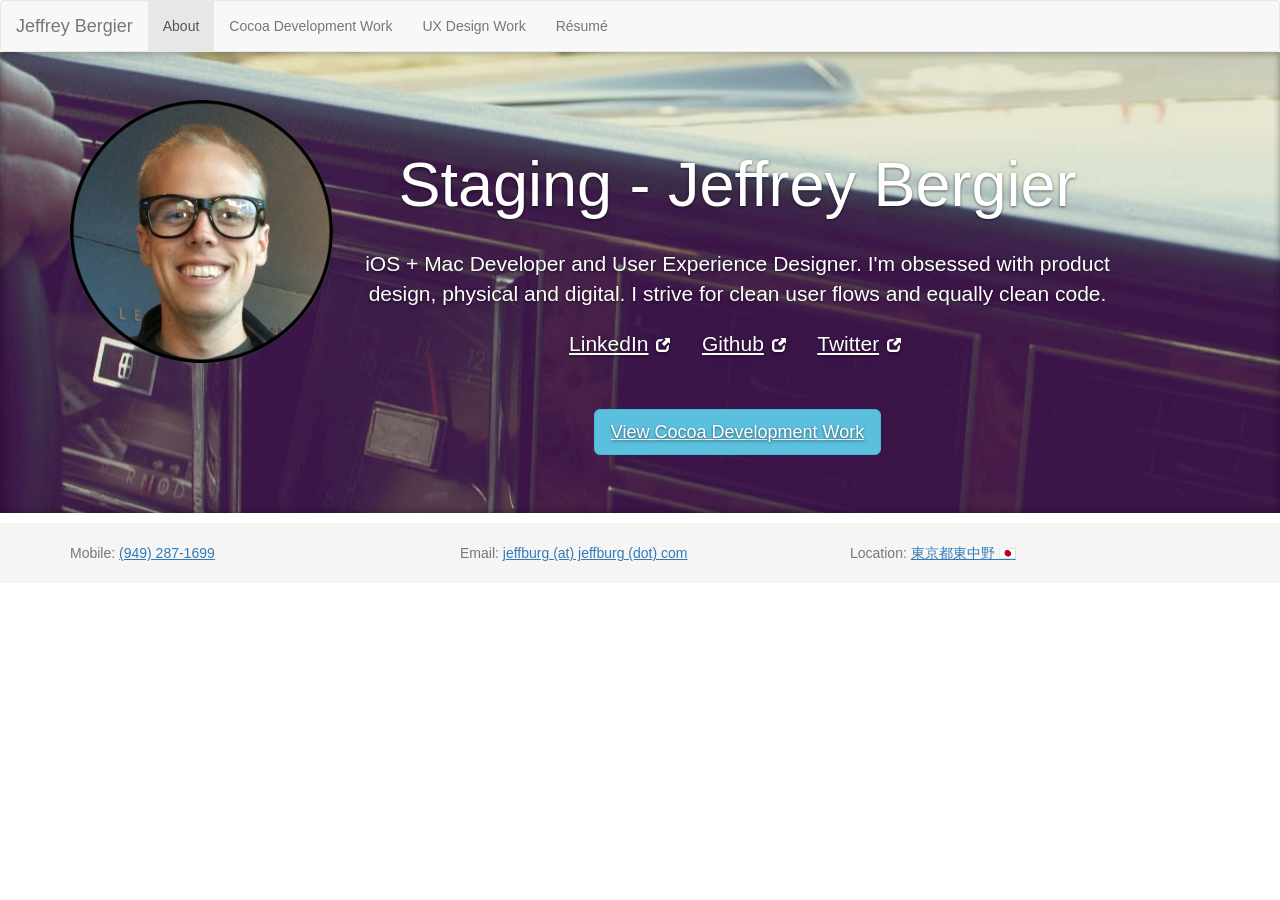
==== web-root/index.html @ d7cb7a7b "[Worker] renamed web root for worker" ====
<!DOCTYPE html>
<html lang="en">
  <head>
    <title>Staging - About - Jeffrey Bergier</title>
    <meta charset="utf-8"/>
    <meta name="viewport" content="width=device-width, initial-scale=1.0, user-scalable=no">
    <!-- Bootstrap -->
    <link href="./css/bootstrap.css" rel="stylesheet">
    <link href="./css/custom.css" rel="stylesheet">
    <link href="./css/jquery.fs.boxer.css" rel="stylesheet">

    <!-- HTML5 shim and Respond.js IE8 support of HTML5 elements and media queries -->
    <!--[if lt IE 9]>
      <script src="./js/html5shiv.js"></script>
      <script src="./js/respond.min.js"></script>
    <![endif]-->

    <!-- Start of Woopra Code -->
    <script>
    (function(){
    var t,i,e,n=window,o=document,a=arguments,s="script",r=["config","track","identify","visit","push","call"],c=function(){var t,i=this;for(i._e=[],t=0;r.length>t;t++)(function(t){i[t]=function(){return i._e.push([t].concat(Array.prototype.slice.call(arguments,0))),i}})(r[t])};for(n._w=n._w||{},t=0;a.length>t;t++)n._w[a[t]]=n[a[t]]=n[a[t]]||new c;i=o.createElement(s),i.async=1,i.src="//static.woopra.com/js/w.js",e=o.getElementsByTagName(s)[0],e.parentNode.insertBefore(i,e)
    })("woopra");

    woopra.config({
        domain: 'jeffburg.com',
        idle_timeout: 1800000
    });
    woopra.track();
    </script>
    <!-- End of Woopra Code -->


  </head>
  <body>
    <nav class="navbar navbar-default" role="navigation">
      <!-- Brand and toggle get grouped for better mobile display -->
      <div class="navbar-header">
        <button type="button" class="navbar-toggle" data-toggle="collapse" data-target=".navbar-ex1-collapse">
          <span class="sr-only">Toggle navigation</span>
          <span class="icon-bar"></span>
          <span class="icon-bar"></span>
          <span class="icon-bar"></span>
        </button>
        <a class="navbar-brand" href="index.html">Jeffrey Bergier</a>
      </div>

      <!-- Collect the nav links, forms, and other content for toggling -->
      <div class="collapse navbar-collapse navbar-ex1-collapse">
        <ul class="nav navbar-nav">
            <li class="active"><a href="index.html">About</a></li>
  		  	<li><a href="cocoa.html">Cocoa Development Work</a></li>
            <li><a href="ux.html">UX Design Work</a></li>
            <li><a href="resume.html">R&eacute;sum&eacute;</a></li>
        </ul>
      </div><!-- /.navbar-collapse -->
    </nav>

    <!-- Jumbotron Masthead -->
    <div class="jumbotron about">
      <div class="container">
          <div class="row">
              <div class="col-sm-5 col-md-4 col-lg-3">
                <img src="aboutassets/facecircle.png" class="img-responsive-scale">
              </div>
              <div class="col-sm-7 col-md-8">
                <h1>Staging - Jeffrey Bergier</h1><br>
                <p style="font-weight: 400">iOS + Mac Developer and User Experience Designer. I'm obsessed with product design, physical and digital. I strive for clean user flows and equally clean code.</p>
                <ul class="list-inline center hidden-xs" id="about">
					<li><a href="https://www.linkedin.com/in/jeffreybergier" target="_blank">LinkedIn</a>&nbsp;&nbsp;<span class="glyphicon glyphicon-new-window"></span></li>
                    <li>&nbsp;</li>
                    <li><a href="https://www.github.com/jeffreybergier" target="_blank">Github</a>&nbsp;&nbsp;<span class="glyphicon glyphicon-new-window"></span></li>
                    <li>&nbsp;</li>
                    <li><a href="https://www.twitter.com/jeffburg" target="_blank">Twitter</a>&nbsp;&nbsp;<span class="glyphicon glyphicon-new-window"></span></li>
                </ul>
                <ul class="list-unstyled center hidden-sm hidden-md hidden-lg" id="about">
					<li><a href="http://www.linkedin.com/in/jeffreybergier" target="_blank">LinkedIn</a>&nbsp;&nbsp;<span class="glyphicon glyphicon-new-window"></span></li>
                    <li>&nbsp;</li>
                    <li><a href="http://www.github.com/jeffreybergier" target="_blank">Github</a>&nbsp;&nbsp;<span class="glyphicon glyphicon-new-window"></span></li>
                    <li>&nbsp;</li>
                    <li><a href="https://www.twitter.com/jeffburg" target="_blank">Twitter</a>&nbsp;&nbsp;<span class="glyphicon glyphicon-new-window"></span></li>
                </ul>
                <br>
                <h3 class="hidden-xs"><a href="cocoa.html" class="btn btn-info btn-lg">View Cocoa Development Work</a></h3>
                <h3 class="hidden-sm hidden-md hidden-lg"><a href="cocoa.html" class="btn btn-info btn-lg">View Cocoa Development Work</a></h3>
              </div>
          </div>
      </div>
    </div>

    <div id="footer">
      <div class="container">
        <div class="row">
            <div class="col-sm-3 col-md-4">
                <p class="text-muted credit">Mobile: <a href="/phone.php">(949) 287-1699</a></p>
            </div>
            <div class="col-sm-5 col-md-4">
                <p class="text-muted credit">Email: <a href="/email.php"> jeffburg (at) jeffburg (dot) com</a></p>
            </div>
            <div class="col-sm-4 col-md-4">
                <p class="text-muted credit">Location: <a href="https://www.bing.com/maps/embed?v=3&amp;cp=35.7067864~139.6851173&amp;lvl=16&amp;w=640&amp;h=510&amp;sty=r&amp;typ=s&amp;pp=&amp;ps=55&amp;dir=0&amp;mkt=en-us&amp;src=SHELL&amp;form=BMEMJS" class="boxer" data-height="515" data-width="645">東京都東中野 🇯🇵</a></p>
            </div>
        </div>
      </div>
    </div>

    <!-- jQuery (necessary for Bootstrap's JavaScript plugins) -->
    <script src="./js/jquery.js"></script>
    <script src="./js/bootstrap.js"></script>
    <script src="./js/transition.js"></script>
    <script src="./js/collapse.js"></script>
    <script src="./js/jquery.fs.boxer.js"></script>
    <script>
        $(document).ready(function() {
            $(".boxer").boxer();
        });
    </script>

  </body>
</html>
---- web-root/css/custom.css ----
/*
 * Created so Jeff Can Ruin His Own CSS File Instead of Bootstraps
*/

@media print {
  a[href]:after {
    content: none;
  }
}

/* if you want to embrace usability, use this! */
a,
a.visited,
a.focus,
.nav > li > a:hover,
a:focus.navbar-brand,
a:hover.navbar-brand,
a:hover.resume,
a:focus.resume,
.nav > li > a:focus,
a.hover {
    text-decoration: underline;
}

.nav > li > a,
.nav > li > a:visited {
  text-decoration: none;
}

a.navbar-brand,
a:visited.navbar-brand {
    text-decoration: none;
}

a.resume,
a:visited.resume {
    text-decoration: none;
}

ul.resumelist {
    padding-left:24px;
}

#about a,
#about a:visited,
#about a:focus,
#about a:hover {
    color:#fff;
    text-decoration: underline;
    font-size: 21px;
    text-align: center;
}

ul.center {
    text-align: center;
}

video.fullwidth {
	max-width: 100%;
}
video.partialwidth {
	max-width: 85%;
}
/* makes buttons have an underline
.btn {
    text-decoration: underline;
} */

h1,
h3,
h2 {
    text-align: center;
}

h1 {
    font-size: 48px;
}

.jumbotron h1 {
  padding-top: 30px;
  font-weight: 500;
}

.jumbotron p {
  text-align: center;
  padding-bottom: 5px;
}

.jumbotron {
    margin-bottom: 10px;
}

/* Set the fixed height of the footer here */
#footer {
  background-color: #f5f5f5;
  /* margin-top: 20px; May Be Necessary if content touches footer */
}

.container .credit {
  margin: 20px 0;
}

.img-responsive-scale {
  display: block;
  height: auto;
  max-width: 100%;
  width: 100%;
}

.navbar {
  margin-bottom: 0px;
}

/* h1, h2, h3.left {
    text-align: left;
} */

h1.left,
h2.left,
h3.left,
ul.left,
li.left,
p.left {
    text-align: left;
}

h1.right,
h2.right,
h3.right,
ul.right,
li.right,
p.right {
    text-align: right;
}

.blue {
    position: relative;
    color: #fff;
    text-align: center;
    text-shadow: 0 1px 3px rgba(0,0,0,.4), 0 0 30px rgba(0,0,0,.075);
    background: #63c6f5; /* Old browsers */
    -webkit-box-shadow: inset 0 3px 7px rgba(0,0,0,.2), inset 0 -3px 7px rgba(0,0,0,.2);
        -moz-box-shadow: inset 0 3px 7px rgba(0,0,0,.2), inset 0 -3px 7px rgba(0,0,0,.2);
            box-shadow: inset 0 3px 7px rgba(0,0,0,.2), inset 0 -3px 7px rgba(0,0,0,.2);
}

.riverbed {
    position: relative;
    color: #000;
    text-align: left;
    background: rgb(255, 219, 176); /* Old browsers */
    -webkit-box-shadow: inset 0 3px 7px rgba(0,0,0,.2), inset 0 -3px 7px rgba(0,0,0,.2);
        -moz-box-shadow: inset 0 3px 7px rgba(0,0,0,.2), inset 0 -3px 7px rgba(0,0,0,.2);
            box-shadow: inset 0 3px 7px rgba(0,0,0,.2), inset 0 -3px 7px rgba(0,0,0,.2);
}

.white {
    position: relative;
    color: #000;
    text-align: left;
    background-color: #fff; /* Old browsers */
    background-repeat:no-repeat;
    -webkit-box-shadow: inset 0 0px 9px rgba(0,0,0,.1), inset 0 0px 9px rgba(0,0,0,.1);
        -moz-box-shadow: inset 0 0px 9px rgba(0,0,0,.1), inset 0 0px 9px rgba(0,0,0,.1);
            box-shadow: inset 0 0px 9px rgba(0,0,0,0.15), inset 0 0px 9px rgba(0,0,0,0.15);
}

.surface {
    position: relative;
    height: 430px;
    text-align: center;
    text-shadow: 0 1px 3px rgba(0,0,0,.4), 0 0 30px rgba(0,0,0,.075);
    background-color: #000; /* Old browsers */
    background-image:url('../pdassets/surface-1kbg.jpg');
    background-repeat:no-repeat;

    -webkit-box-shadow: inset 0 3px 7px rgba(0,0,0,.2), inset 0 -3px 7px rgba(0,0,0,.2);
        -moz-box-shadow: inset 0 3px 7px rgba(0,0,0,.2), inset 0 -3px 7px rgba(0,0,0,.2);
            box-shadow: inset 0 3px 7px rgba(0,0,0,.2), inset 0 -3px 7px rgba(0,0,0,.2);
}

.workshop {
    position: relative;
    height: 430px;
    text-align: center;
    text-shadow: 0 1px 3px rgba(0,0,0,.4), 0 0 30px rgba(0,0,0,.075);
    background-color: #c9a779; /* Old browsers */
    background-image:url('../pdassets/workshop-1kbg-2.png');
    background-repeat:no-repeat;

    -webkit-box-shadow: inset 0 3px 7px rgba(0,0,0,.2), inset 0 -3px 7px rgba(0,0,0,.2);
        -moz-box-shadow: inset 0 3px 7px rgba(0,0,0,.2), inset 0 -3px 7px rgba(0,0,0,.2);
            box-shadow: inset 0 3px 7px rgba(0,0,0,.2), inset 0 -3px 7px rgba(0,0,0,.2);
}

.ikb {
    position: relative;
    color: #fff;
    text-align: center;
    text-shadow: 0 1px 3px rgba(0,0,0,.4), 0 0 30px rgba(0,0,0,.075);
    background-color: #555555; /* Old browsers */
    background-image:url('../pdassets/ikb-1kbg2.png');
    background-repeat:no-repeat;
    -webkit-box-shadow: inset 0 3px 7px rgba(0,0,0,.2), inset 0 -3px 7px rgba(0,0,0,.2);
        -moz-box-shadow: inset 0 3px 7px rgba(0,0,0,.2), inset 0 -3px 7px rgba(0,0,0,.2);
            box-shadow: inset 0 3px 7px rgba(0,0,0,.2), inset 0 -3px 7px rgba(0,0,0,.2);
}

.weather {
    position: relative;
    color: #fff;
    text-align: center;
    text-shadow: 0 1px 3px rgba(0,0,0,.4), 0 0 30px rgba(0,0,0,.075);
    height: 350px;
    background-color: #473727; /* Old browsers */
    background-image:url('../pdassets/weather-bg-2k.jpg');
    background-repeat:no-repeat;
    background-size: 1448px, 400px;
    -webkit-box-shadow: inset 0 3px 7px rgba(0,0,0,.2), inset 0 -3px 7px rgba(0,0,0,.2);
        -moz-box-shadow: inset 0 3px 7px rgba(0,0,0,.2), inset 0 -3px 7px rgba(0,0,0,.2);
            box-shadow: inset 0 3px 7px rgba(0,0,0,.2), inset 0 -3px 7px rgba(0,0,0,.2);
}

.penpot {
    color: #fff;
    text-shadow: 0 1px 3px rgba(0,0,0,.4), 0 0 30px rgba(0,0,0,.075);
    background-color: #555555; /* Old browsers */
    background-image:url('../pdassets/penpot-1kbg.png');
    background-repeat:no-repeat;
    -webkit-box-shadow: inset 0 3px 7px rgba(0,0,0,.2), inset 0 -3px 7px rgba(0,0,0,.2);
        -moz-box-shadow: inset 0 3px 7px rgba(0,0,0,.2), inset 0 -3px 7px rgba(0,0,0,.2);
            box-shadow: inset 0 3px 7px rgba(0,0,0,.2), inset 0 -3px 7px rgba(0,0,0,.2);
}

.qos {
    color: #000;
    background-color: #fff; /* Old browsers */
    background-image:url('../qosassets/qos-2kbg.png');
    background-repeat:no-repeat;
    -webkit-box-shadow: inset 0 0px 9px rgba(0,0,0,.1), inset 0 0px 9px rgba(0,0,0,.1);
        -moz-box-shadow: inset 0 0px 9px rgba(0,0,0,.1), inset 0 0px 9px rgba(0,0,0,.1);
            box-shadow: inset 0 0px 9px rgba(0,0,0,.1), inset 0 0px 9px rgba(0,0,0,.1);
}

.changes {
    color: #000;
    background-color: #fff; /* Old browsers */
    background-image:url('../changesassets/cm-2kbg.png');
    background-repeat:no-repeat;
    -webkit-box-shadow: inset 0 0px 9px rgba(0,0,0,.1), inset 0 0px 9px rgba(0,0,0,.1);
        -moz-box-shadow: inset 0 0px 9px rgba(0,0,0,.1), inset 0 0px 9px rgba(0,0,0,.1);
            box-shadow: inset 0 0px 9px rgba(0,0,0,.1), inset 0 0px 9px rgba(0,0,0,.1);
}

.srdesign {
    color: #000;
    background-color: #fff; /* Old browsers */
    background-image:url('../srdesignassets/srd-2kbg.png');
    background-repeat:no-repeat;
    -webkit-box-shadow: inset 0 0px 9px rgba(0,0,0,.1), inset 0 0px 9px rgba(0,0,0,.1);
        -moz-box-shadow: inset 0 0px 9px rgba(0,0,0,.1), inset 0 0px 9px rgba(0,0,0,.1);
            box-shadow: inset 0 0px 9px rgba(0,0,0,.1), inset 0 0px 9px rgba(0,0,0,.1);
}

.about {
    color: #fff;
    text-shadow: 0 1px 3px rgba(0,0,0,0.55), 0 0 30px rgba(0,0,0,.075);
    background-color: #401a43; /* Old browsers */
    background-image:url('../aboutassets/lincoln-dash-2kbg.jpg');
    background-repeat:no-repeat;
    background-position: center center;
    -webkit-box-shadow: inset 0 3px 7px rgba(0,0,0,.2), inset 0 -3px 7px rgba(0,0,0,.2);
        -moz-box-shadow: inset 0 3px 7px rgba(0,0,0,.2), inset 0 -3px 7px rgba(0,0,0,.2);
            box-shadow: inset 0 3px 7px rgba(0,0,0,.2), inset 0 -3px 7px rgba(0,0,0,.2);
}

.redacted {
    color: #fff;
    height: 350px;
    text-shadow: 0 1px 3px rgba(0,0,0,.4), 0 0 30px rgba(0,0,0,.075);
    background-color: #303030; /* Old browsers */
    background-image:url('../pdassets/redacted-1kbg.png');
    background-repeat:no-repeat;
    -webkit-box-shadow: inset 0 3px 7px rgba(0,0,0,.2), inset 0 -3px 7px rgba(0,0,0,.2);
        -moz-box-shadow: inset 0 3px 7px rgba(0,0,0,.2), inset 0 -3px 7px rgba(0,0,0,.2);
            box-shadow: inset 0 3px 7px rgba(0,0,0,.2), inset 0 -3px 7px rgba(0,0,0,.2);
}

.lighting {
    color: #fff;
    text-shadow: 0 1px 3px rgba(0,0,0,.4), 0 0 30px rgba(0,0,0,.075);
    background-color: #ca9fca; /* Old browsers */
    background-image:url('../pdassets/lighting-1kbg.png');
    background-repeat:no-repeat;
    -webkit-box-shadow: inset 0 3px 7px rgba(0,0,0,.2), inset 0 -3px 7px rgba(0,0,0,.2);
        -moz-box-shadow: inset 0 3px 7px rgba(0,0,0,.2), inset 0 -3px 7px rgba(0,0,0,.2);
            box-shadow: inset 0 3px 7px rgba(0,0,0,.2), inset 0 -3px 7px rgba(0,0,0,.2);
}

.electronics {
    color: #fff;
    text-shadow: 0 1px 3px rgba(0,0,0,.4), 0 0 30px rgba(0,0,0,.075);
    background-color: #000; /* Old browsers */
    background-image:url('../pdassets/electronics-1kbg.png');
    background-repeat:no-repeat;
    -webkit-box-shadow: inset 0 3px 7px rgba(0,0,0,.2), inset 0 -3px 7px rgba(0,0,0,.2);
        -moz-box-shadow: inset 0 3px 7px rgba(0,0,0,.2), inset 0 -3px 7px rgba(0,0,0,.2);
            box-shadow: inset 0 3px 7px rgba(0,0,0,.2), inset 0 -3px 7px rgba(0,0,0,.2);
}

@media (max-width: 767px) {
    .penpot {
        background-size: 150%;
        height: auto;
    }
}
.jumbotron {

}
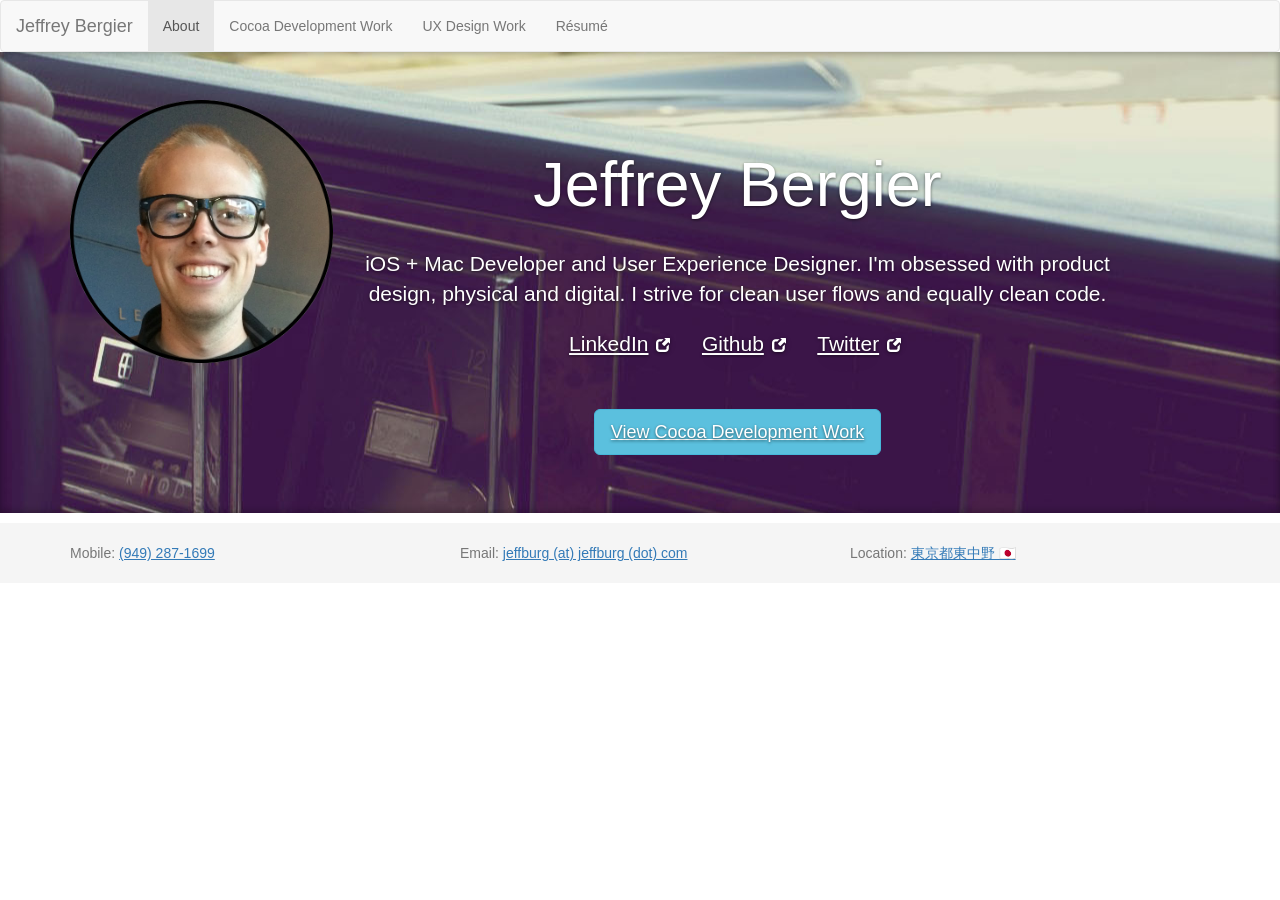
==== commit 445833a6: "[Worker] renamed web root for worker" ====
--- a/web-root/index.html
+++ b/web-root/index.html
@@ -1,7 +1,7 @@
 <!DOCTYPE html>
 <html lang="en">
   <head>
-    <title>Staging - About - Jeffrey Bergier</title>
+    <title>About - Jeffrey Bergier</title>
     <meta charset="utf-8"/>
     <meta name="viewport" content="width=device-width, initial-scale=1.0, user-scalable=no">
     <!-- Bootstrap -->
@@ -63,7 +63,7 @@
                 <img src="aboutassets/facecircle.png" class="img-responsive-scale">
               </div>
               <div class="col-sm-7 col-md-8">
-                <h1>Staging - Jeffrey Bergier</h1><br>
+                <h1>Jeffrey Bergier</h1><br>
                 <p style="font-weight: 400">iOS + Mac Developer and User Experience Designer. I'm obsessed with product design, physical and digital. I strive for clean user flows and equally clean code.</p>
                 <ul class="list-inline center hidden-xs" id="about">
 					<li><a href="https://www.linkedin.com/in/jeffreybergier" target="_blank">LinkedIn</a>&nbsp;&nbsp;<span class="glyphicon glyphicon-new-window"></span></li>
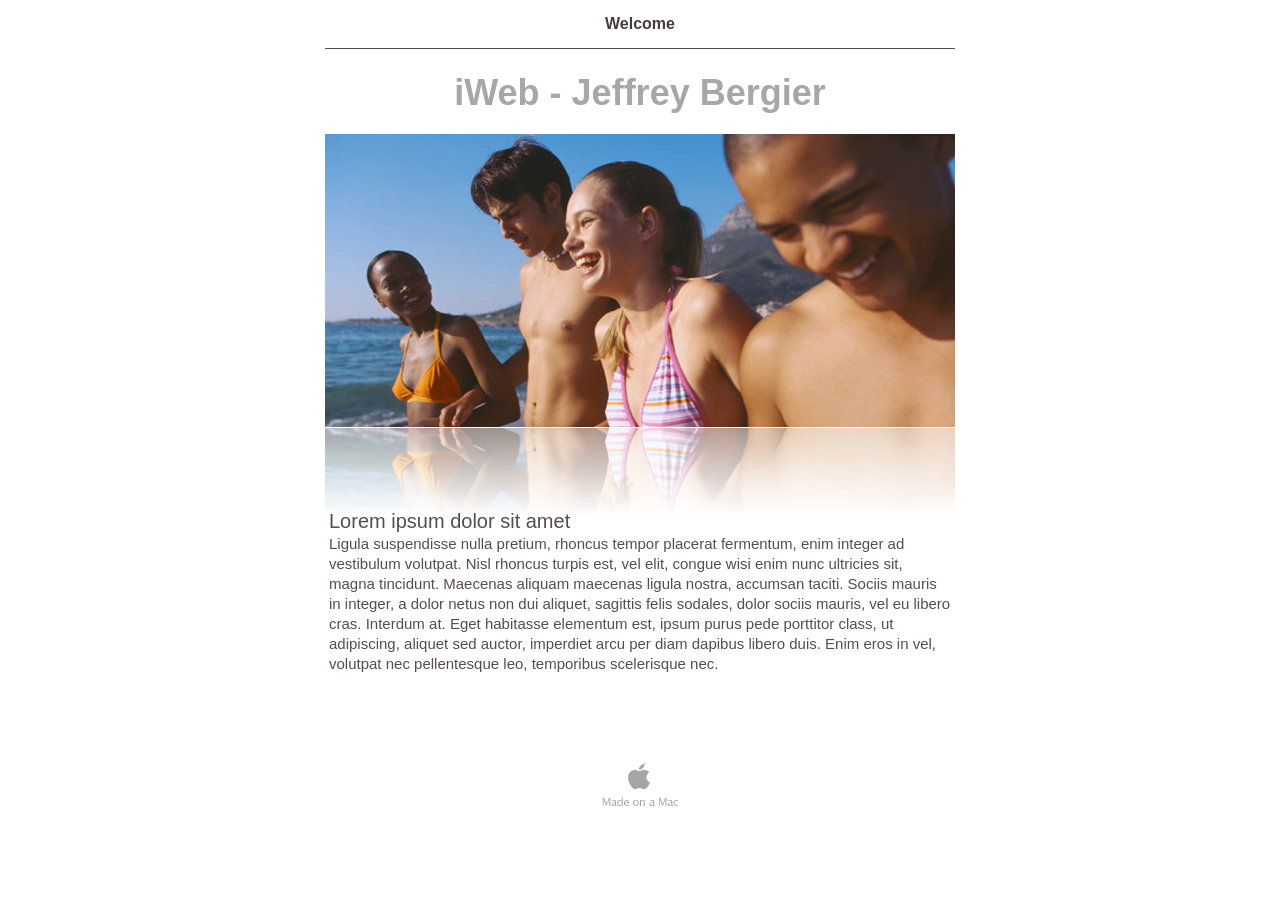
==== commit 22c513a4: "[iWeb] Added Hello World webpage" ====
--- a/web-root/index.html
+++ b/web-root/index.html
@@ -1,119 +1 @@
-<!DOCTYPE html>
-<html lang="en">
-  <head>
-    <title>About - Jeffrey Bergier</title>
-    <meta charset="utf-8"/>
-    <meta name="viewport" content="width=device-width, initial-scale=1.0, user-scalable=no">
-    <!-- Bootstrap -->
-    <link href="./css/bootstrap.css" rel="stylesheet">
-    <link href="./css/custom.css" rel="stylesheet">
-    <link href="./css/jquery.fs.boxer.css" rel="stylesheet">
-
-    <!-- HTML5 shim and Respond.js IE8 support of HTML5 elements and media queries -->
-    <!--[if lt IE 9]>
-      <script src="./js/html5shiv.js"></script>
-      <script src="./js/respond.min.js"></script>
-    <![endif]-->
-
-    <!-- Start of Woopra Code -->
-    <script>
-    (function(){
-    var t,i,e,n=window,o=document,a=arguments,s="script",r=["config","track","identify","visit","push","call"],c=function(){var t,i=this;for(i._e=[],t=0;r.length>t;t++)(function(t){i[t]=function(){return i._e.push([t].concat(Array.prototype.slice.call(arguments,0))),i}})(r[t])};for(n._w=n._w||{},t=0;a.length>t;t++)n._w[a[t]]=n[a[t]]=n[a[t]]||new c;i=o.createElement(s),i.async=1,i.src="//static.woopra.com/js/w.js",e=o.getElementsByTagName(s)[0],e.parentNode.insertBefore(i,e)
-    })("woopra");
-
-    woopra.config({
-        domain: 'jeffburg.com',
-        idle_timeout: 1800000
-    });
-    woopra.track();
-    </script>
-    <!-- End of Woopra Code -->
-
-
-  </head>
-  <body>
-    <nav class="navbar navbar-default" role="navigation">
-      <!-- Brand and toggle get grouped for better mobile display -->
-      <div class="navbar-header">
-        <button type="button" class="navbar-toggle" data-toggle="collapse" data-target=".navbar-ex1-collapse">
-          <span class="sr-only">Toggle navigation</span>
-          <span class="icon-bar"></span>
-          <span class="icon-bar"></span>
-          <span class="icon-bar"></span>
-        </button>
-        <a class="navbar-brand" href="index.html">Jeffrey Bergier</a>
-      </div>
-
-      <!-- Collect the nav links, forms, and other content for toggling -->
-      <div class="collapse navbar-collapse navbar-ex1-collapse">
-        <ul class="nav navbar-nav">
-            <li class="active"><a href="index.html">About</a></li>
-  		  	<li><a href="cocoa.html">Cocoa Development Work</a></li>
-            <li><a href="ux.html">UX Design Work</a></li>
-            <li><a href="resume.html">R&eacute;sum&eacute;</a></li>
-        </ul>
-      </div><!-- /.navbar-collapse -->
-    </nav>
-
-    <!-- Jumbotron Masthead -->
-    <div class="jumbotron about">
-      <div class="container">
-          <div class="row">
-              <div class="col-sm-5 col-md-4 col-lg-3">
-                <img src="aboutassets/facecircle.png" class="img-responsive-scale">
-              </div>
-              <div class="col-sm-7 col-md-8">
-                <h1>Jeffrey Bergier</h1><br>
-                <p style="font-weight: 400">iOS + Mac Developer and User Experience Designer. I'm obsessed with product design, physical and digital. I strive for clean user flows and equally clean code.</p>
-                <ul class="list-inline center hidden-xs" id="about">
-					<li><a href="https://www.linkedin.com/in/jeffreybergier" target="_blank">LinkedIn</a>&nbsp;&nbsp;<span class="glyphicon glyphicon-new-window"></span></li>
-                    <li>&nbsp;</li>
-                    <li><a href="https://www.github.com/jeffreybergier" target="_blank">Github</a>&nbsp;&nbsp;<span class="glyphicon glyphicon-new-window"></span></li>
-                    <li>&nbsp;</li>
-                    <li><a href="https://www.twitter.com/jeffburg" target="_blank">Twitter</a>&nbsp;&nbsp;<span class="glyphicon glyphicon-new-window"></span></li>
-                </ul>
-                <ul class="list-unstyled center hidden-sm hidden-md hidden-lg" id="about">
-					<li><a href="http://www.linkedin.com/in/jeffreybergier" target="_blank">LinkedIn</a>&nbsp;&nbsp;<span class="glyphicon glyphicon-new-window"></span></li>
-                    <li>&nbsp;</li>
-                    <li><a href="http://www.github.com/jeffreybergier" target="_blank">Github</a>&nbsp;&nbsp;<span class="glyphicon glyphicon-new-window"></span></li>
-                    <li>&nbsp;</li>
-                    <li><a href="https://www.twitter.com/jeffburg" target="_blank">Twitter</a>&nbsp;&nbsp;<span class="glyphicon glyphicon-new-window"></span></li>
-                </ul>
-                <br>
-                <h3 class="hidden-xs"><a href="cocoa.html" class="btn btn-info btn-lg">View Cocoa Development Work</a></h3>
-                <h3 class="hidden-sm hidden-md hidden-lg"><a href="cocoa.html" class="btn btn-info btn-lg">View Cocoa Development Work</a></h3>
-              </div>
-          </div>
-      </div>
-    </div>
-
-    <div id="footer">
-      <div class="container">
-        <div class="row">
-            <div class="col-sm-3 col-md-4">
-                <p class="text-muted credit">Mobile: <a href="/phone.php">(949) 287-1699</a></p>
-            </div>
-            <div class="col-sm-5 col-md-4">
-                <p class="text-muted credit">Email: <a href="/email.php"> jeffburg (at) jeffburg (dot) com</a></p>
-            </div>
-            <div class="col-sm-4 col-md-4">
-                <p class="text-muted credit">Location: <a href="https://www.bing.com/maps/embed?v=3&amp;cp=35.7067864~139.6851173&amp;lvl=16&amp;w=640&amp;h=510&amp;sty=r&amp;typ=s&amp;pp=&amp;ps=55&amp;dir=0&amp;mkt=en-us&amp;src=SHELL&amp;form=BMEMJS" class="boxer" data-height="515" data-width="645">東京都東中野 🇯🇵</a></p>
-            </div>
-        </div>
-      </div>
-    </div>
-
-    <!-- jQuery (necessary for Bootstrap's JavaScript plugins) -->
-    <script src="./js/jquery.js"></script>
-    <script src="./js/bootstrap.js"></script>
-    <script src="./js/transition.js"></script>
-    <script src="./js/collapse.js"></script>
-    <script src="./js/jquery.fs.boxer.js"></script>
-    <script>
-        $(document).ready(function() {
-            $(".boxer").boxer();
-        });
-    </script>
-
-  </body>
-</html>
+<?xml version="1.0" encoding="UTF-8"?><!DOCTYPE html PUBLIC "-//W3C//DTD XHTML 1.0 Transitional//EN" "http://www.w3.org/TR/xhtml1/DTD/xhtml1-transitional.dtd"><html xmlns="http://www.w3.org/1999/xhtml"><head><title></title><meta http-equiv="refresh" content="0;url= jeffburg.com/Welcome.html" /></head><body></body></html>
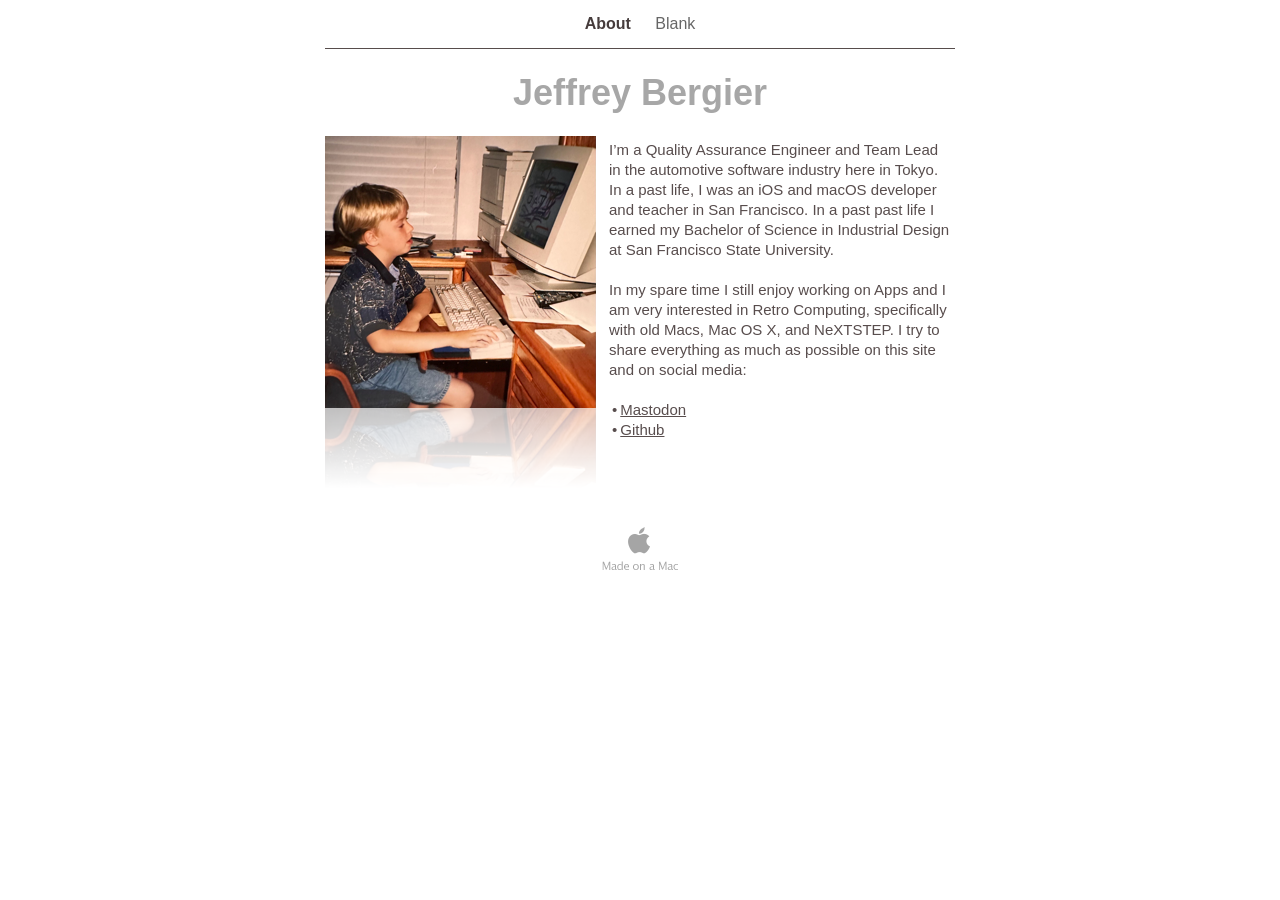
==== commit 33c5ca05: "[iWeb] Added About Page" ====
--- a/web-root/index.html
+++ b/web-root/index.html
@@ -1 +1 @@
-<?xml version="1.0" encoding="UTF-8"?><!DOCTYPE html PUBLIC "-//W3C//DTD XHTML 1.0 Transitional//EN" "http://www.w3.org/TR/xhtml1/DTD/xhtml1-transitional.dtd"><html xmlns="http://www.w3.org/1999/xhtml"><head><title></title><meta http-equiv="refresh" content="0;url= jeffburg.com/Welcome.html" /></head><body></body></html>+<?xml version="1.0" encoding="UTF-8"?><!DOCTYPE html PUBLIC "-//W3C//DTD XHTML 1.0 Transitional//EN" "http://www.w3.org/TR/xhtml1/DTD/xhtml1-transitional.dtd"><html xmlns="http://www.w3.org/1999/xhtml"><head><title></title><meta http-equiv="refresh" content="0;url= Jeffrey_Bergier/About.html" /></head><body></body></html>
